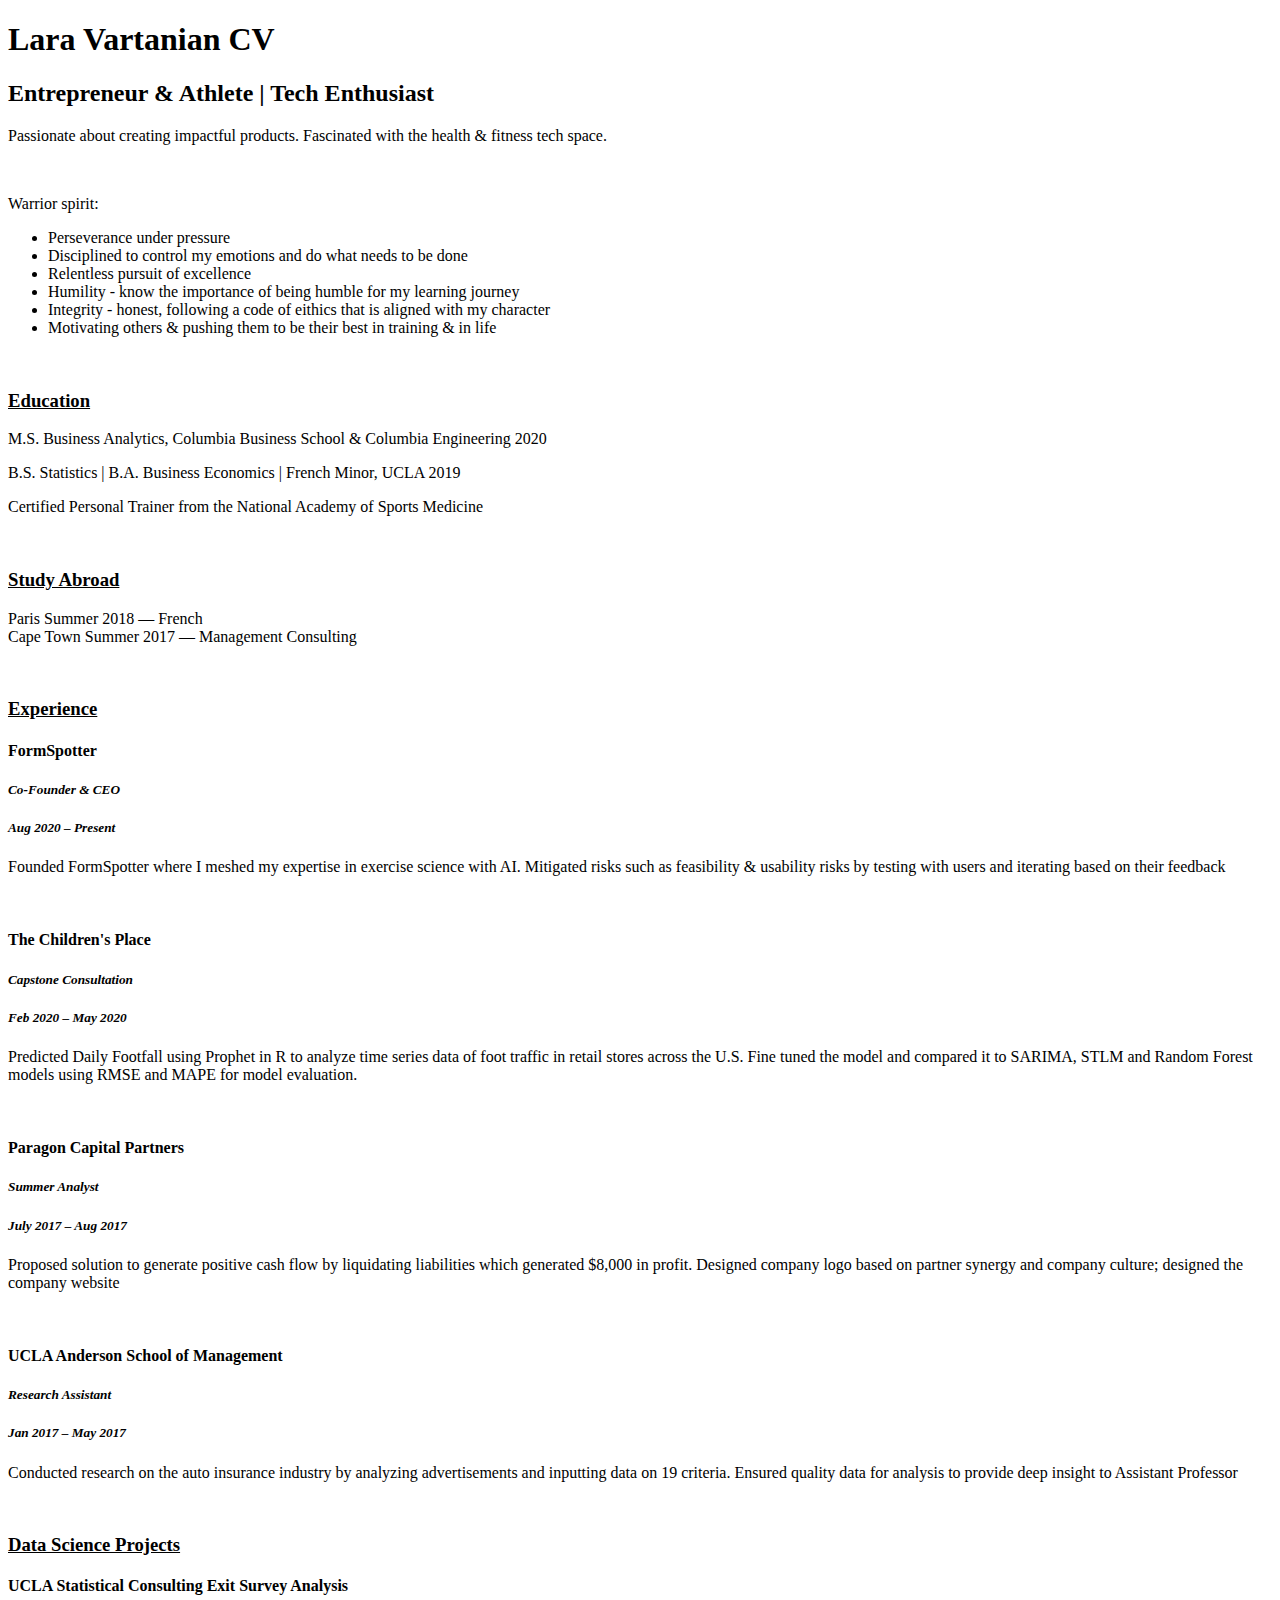
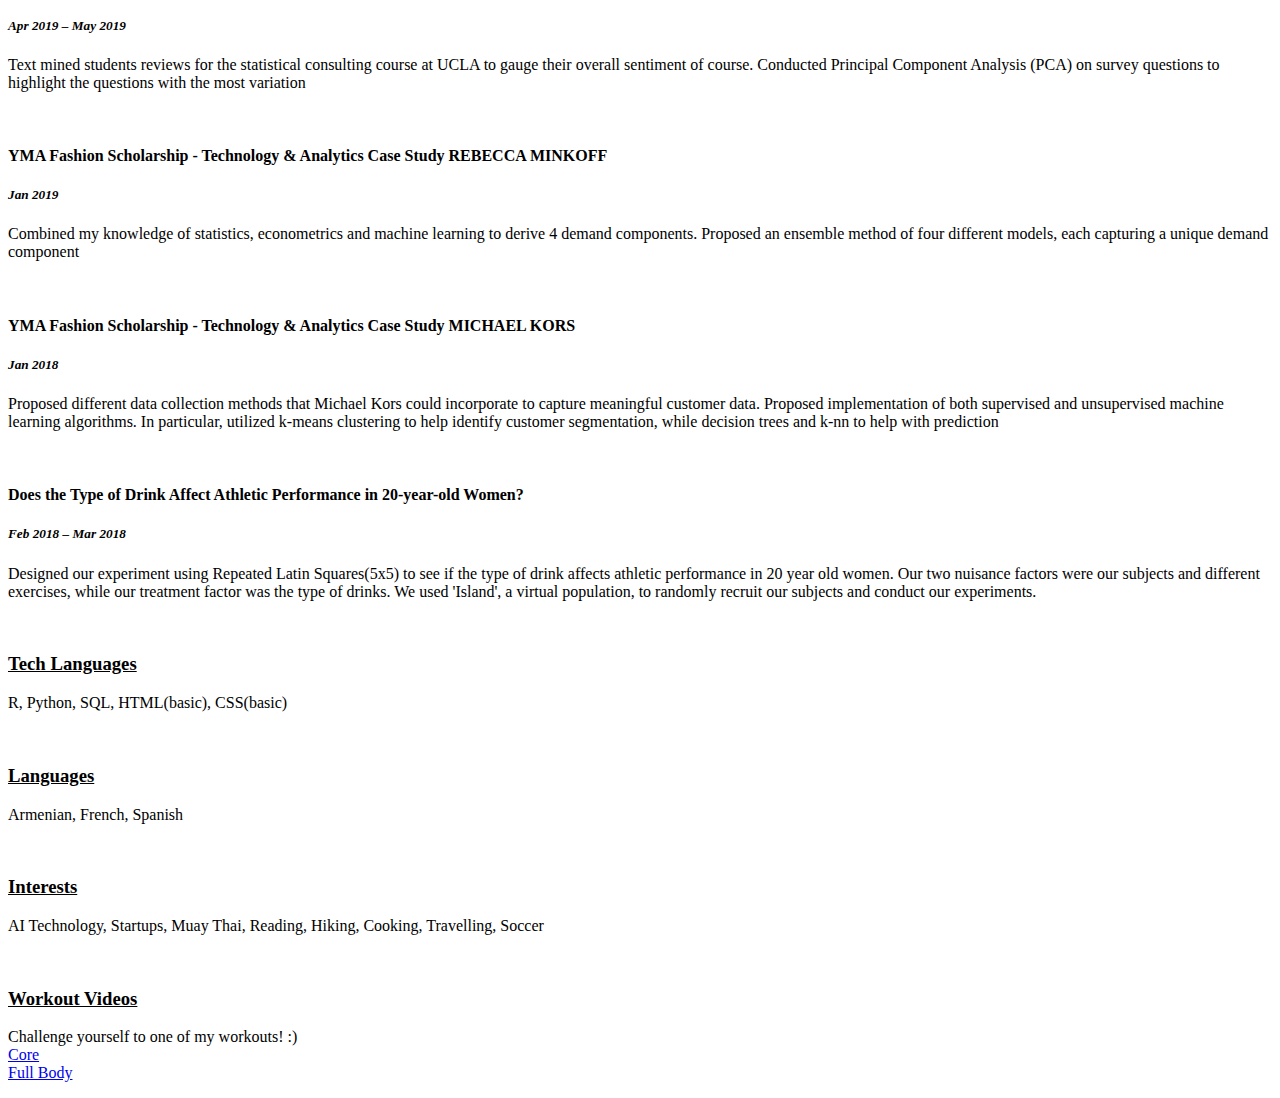
==== index.html @ e76fe922 "Update index.html" ====
<!DOCTYPE html>
<html lang="en">
<head>
    	<meta charset="utf-8">
    	<meta name="keywords" content="Lara Vartanian">
    	<meta name="description" content="Check out my hobbies">

		<title>Lara Vartanian</title>
		
		<!-- external CSS link -->
		<link rel="stylesheet" href="css/normalize.css">
		<link rel="stylesheet" href="css/style.css">
</head>

<body>
	<div id="container">
	<!-- START HERE --> 

		<h1>Lara Vartanian CV</h1>
		<h2>Entrepreneur & Athlete | Tech Enthusiast</h2>
	
		<p>Passionate about creating impactful products. Fascinated with the health & fitness tech space.</p>
		
		<br>

		<p>Warrior spirit:</p>

		<ul>
			<li>Perseverance under pressure</li>
			<li>Disciplined to control my emotions and do what needs to be done</li>
			<li>Relentless pursuit of excellence</li>
			<li>Humility - know the importance of being humble for my learning journey</li>
			<li>Integrity - honest, following a code of eithics that is aligned with my character</li>
			<li>Motivating others & pushing them to be their best in training & in life</li>



		</ul>

		<br>

		<h3><u>Education</u></h3>

		<p>M.S. Business Analytics, Columbia Business School & Columbia Engineering 2020</p>

		<p>B.S. Statistics | B.A. Business Economics | French Minor, UCLA 2019</p>

		<p>Certified Personal Trainer from the National Academy of Sports Medicine</p>

		<br>

		<h3><u>Study Abroad</u></h3>

		<p>Paris Summer 2018 — French <br> Cape Town Summer 2017 — Management Consulting</p>

		<br>

		<h3><u>Experience</u></h3>

		<h4>FormSpotter</h5> </h4> 

		<h5><i>Co-Founder & CEO</i></h5>
	
		<h5><i> Aug 2020 – Present</i></h5>

		<p>Founded FormSpotter where I meshed my expertise in exercise science with AI. Mitigated risks such as feasibility & usability risks by testing with users and iterating based on their feedback </p>

		<br>

		<h4>The Children's Place</h4>

		<h5><i>Capstone Consultation</i></h5>
	
		<h5><i>Feb 2020 – May 2020</i></h5>

		<p>Predicted Daily Footfall using Prophet in R to analyze time series data of foot traffic in retail stores across the U.S. Fine tuned the model and compared it to SARIMA, STLM and Random Forest models using RMSE and MAPE for model evaluation.</p>

		<br>

		<h4>Paragon Capital Partners</h4>
		<h5><i>Summer Analyst</i></h5>
		<h5><i>July 2017 – Aug 2017</i></h5>

		<p>Proposed solution to generate positive cash flow by liquidating liabilities which generated $8,000 in profit. Designed company logo based on partner synergy and company culture; designed the company website </p>

		<br>

		<h4>UCLA Anderson School of Management</h4>
		<h5><i>Research Assistant</i></h5>
		<h5><i>Jan 2017 – May 2017</i></h5>

		<p>Conducted research on the auto insurance industry by analyzing advertisements and inputting data on 19 criteria. Ensured quality data for analysis to provide deep insight to Assistant Professor</p>

		<br>

		<h3><u>Data Science Projects</u></h3>

		<h4>UCLA Statistical Consulting Exit Survey Analysis</h4>
		<h5><i>Apr 2019 – May 2019</i></h5>

		<p>Text mined students reviews for the statistical consulting course at UCLA to gauge their overall sentiment of course. Conducted Principal Component Analysis (PCA) on survey questions to highlight the questions with the most variation</p>

		<br>

		<h4>YMA Fashion Scholarship - Technology & Analytics Case Study REBECCA MINKOFF</h4>
		<h5><i>Jan 2019</i></h5>

		<p>Combined my knowledge of statistics, econometrics and machine learning to derive 4 demand components. Proposed an ensemble method of four different models, each capturing a unique demand component</p>

		<br>

		<h4>YMA Fashion Scholarship - Technology & Analytics Case Study MICHAEL KORS</h4>
		<h5><i>Jan 2018</i></h5>

		<p>Proposed different data collection methods that Michael Kors could incorporate to capture meaningful customer data. Proposed implementation of both supervised and unsupervised machine learning algorithms. In particular, utilized k-means clustering to help identify customer segmentation, while decision trees and k-nn to help with prediction</p>

		<br>

		<h4>Does the Type of Drink Affect Athletic Performance in 20-year-old Women?</h4>
		<h5><i>Feb 2018 – Mar 2018</i></h5>

		<p>Designed our experiment using Repeated Latin Squares(5x5) to see if the type of drink affects athletic performance in 20 year old women. Our two nuisance factors were our subjects and different exercises, while our treatment factor was the type of drinks. We used 'Island', a virtual population, to randomly recruit our subjects and conduct our experiments.</p>


	
		<br>		

		<h3><u>Tech Languages</u></h3>

		<p>R, Python, SQL, HTML(basic), CSS(basic)</p>

		<br>		

		<h3><u>Languages</u></h3>

		<p>Armenian, French, Spanish</p>
		

		<br>		

		<h3><u>Interests</u></h3>

		<p>AI Technology, Startups, Muay Thai, Reading, Hiking, Cooking, Travelling, Soccer</p>
	
		
		<br>

		<h3><u>Workout Videos</u></h3>

		<p>Challenge yourself to one of my workouts! :)

		<br>

		<a href="https://www.instagram.com/p/CHErmMUgPvZ/" target=" blank"> Core</a>

		<br>

		<a href = "https://www.instagram.com/p/CHElp9ngg7l/" target=" blank">Full Body</a> </p>

 

	<!-- END HERE --> 
	</div><!-- #container --> 
</body>
</html>
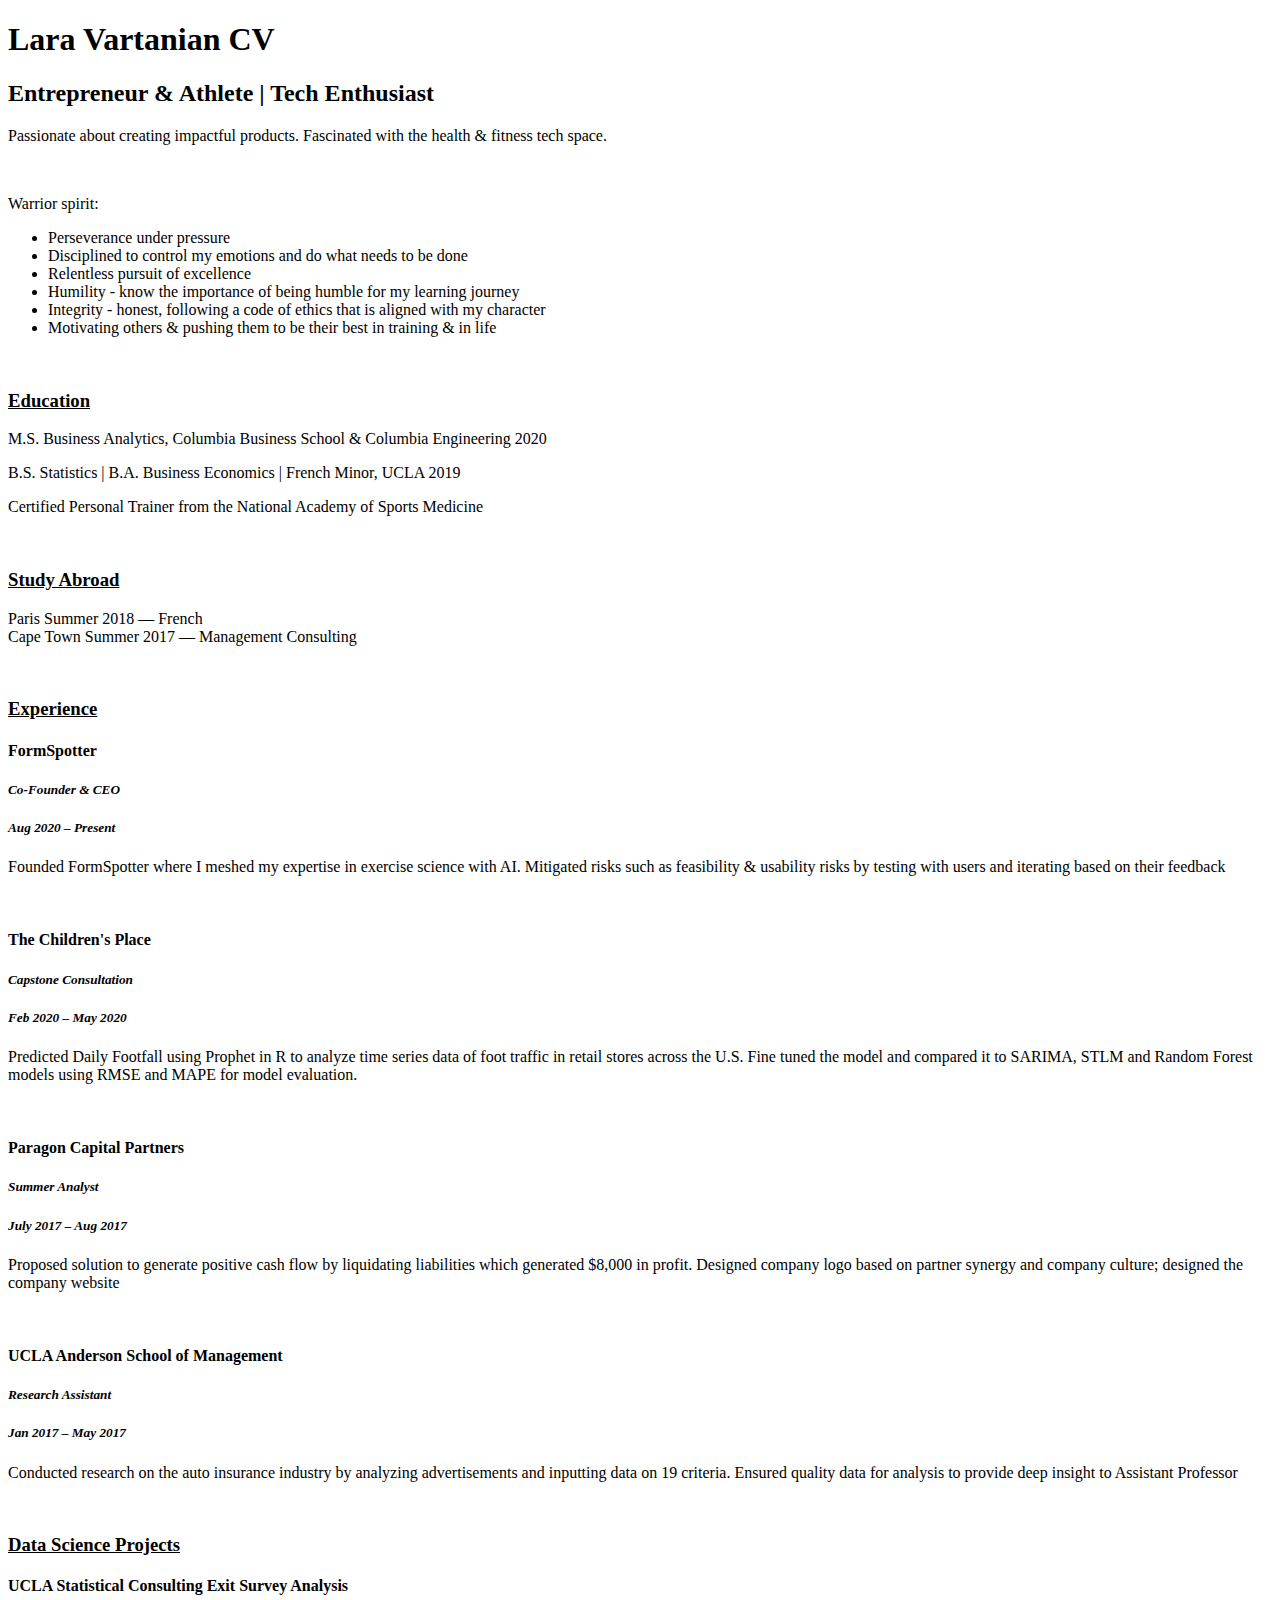
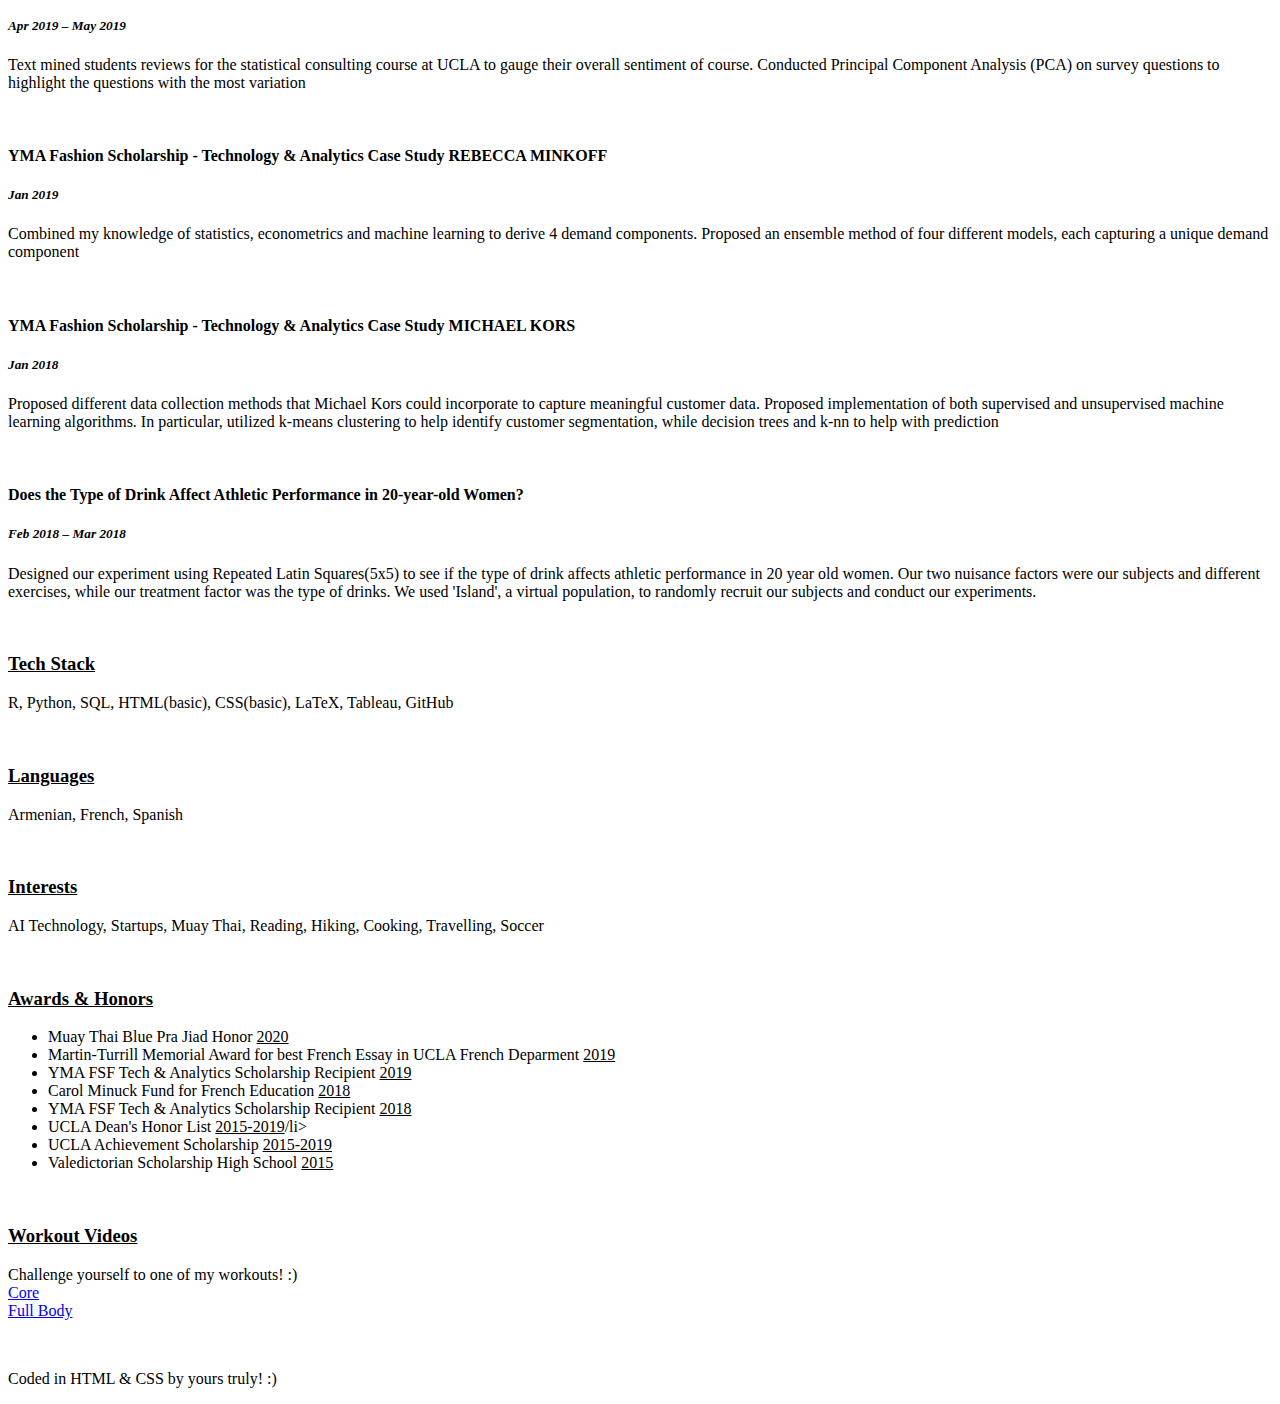
==== commit 0373d178: "italicized dates in honors" ====
--- a/index.html
+++ b/index.html
@@ -30,7 +30,7 @@
 			<li>Disciplined to control my emotions and do what needs to be done</li>
 			<li>Relentless pursuit of excellence</li>
 			<li>Humility - know the importance of being humble for my learning journey</li>
-			<li>Integrity - honest, following a code of eithics that is aligned with my character</li>
+			<li>Integrity - honest, following a code of ethics that is aligned with my character</li>
 			<li>Motivating others & pushing them to be their best in training & in life</li>
 
 
@@ -61,7 +61,7 @@
 
 		<h5><i>Co-Founder & CEO</i></h5>
 	
-		<h5><i> Aug 2020 – Present</i></h5>
+		<h5><i>Aug 2020 – Present</i></h5>
 
 		<p>Founded FormSpotter where I meshed my expertise in exercise science with AI. Mitigated risks such as feasibility & usability risks by testing with users and iterating based on their feedback </p>
 
@@ -125,9 +125,9 @@
 	
 		<br>		
 
-		<h3><u>Tech Languages</u></h3>
+		<h3><u>Tech Stack</u></h3>
 
-		<p>R, Python, SQL, HTML(basic), CSS(basic)</p>
+		<p>R, Python, SQL, HTML(basic), CSS(basic), LaTeX, Tableau, GitHub</p>
 
 		<br>		
 
@@ -145,6 +145,23 @@
 		
 		<br>
 
+		<h3><u>Awards & Honors</u></h3>
+
+		<ul>
+			<li>Muay Thai Blue Pra Jiad Honor <u>2020</u></li>
+			<li>Martin-Turrill Memorial Award for best French Essay in UCLA French Deparment <u>2019</u></li>
+			<li>YMA FSF Tech & Analytics Scholarship Recipient <u>2019</u></li>
+			<li>Carol Minuck Fund for French Education <u>2018</u></li>
+			<li>YMA FSF Tech & Analytics Scholarship Recipient <u>2018</u></li>
+			<li>UCLA Dean's Honor List <u>2015-2019</u>/li>
+			<li>UCLA Achievement Scholarship <u>2015-2019</u></li>
+			<li>Valedictorian Scholarship High School <u>2015</u></li>
+
+		</ul>
+	
+		
+		<br>		
+
 		<h3><u>Workout Videos</u></h3>
 
 		<p>Challenge yourself to one of my workouts! :)
@@ -157,6 +174,9 @@
 
 		<a href = "https://www.instagram.com/p/CHElp9ngg7l/" target=" blank">Full Body</a> </p>
 
+		<br>		
+
+		<p>Coded in HTML & CSS by yours truly! :)
  
 
 	<!-- END HERE --> 
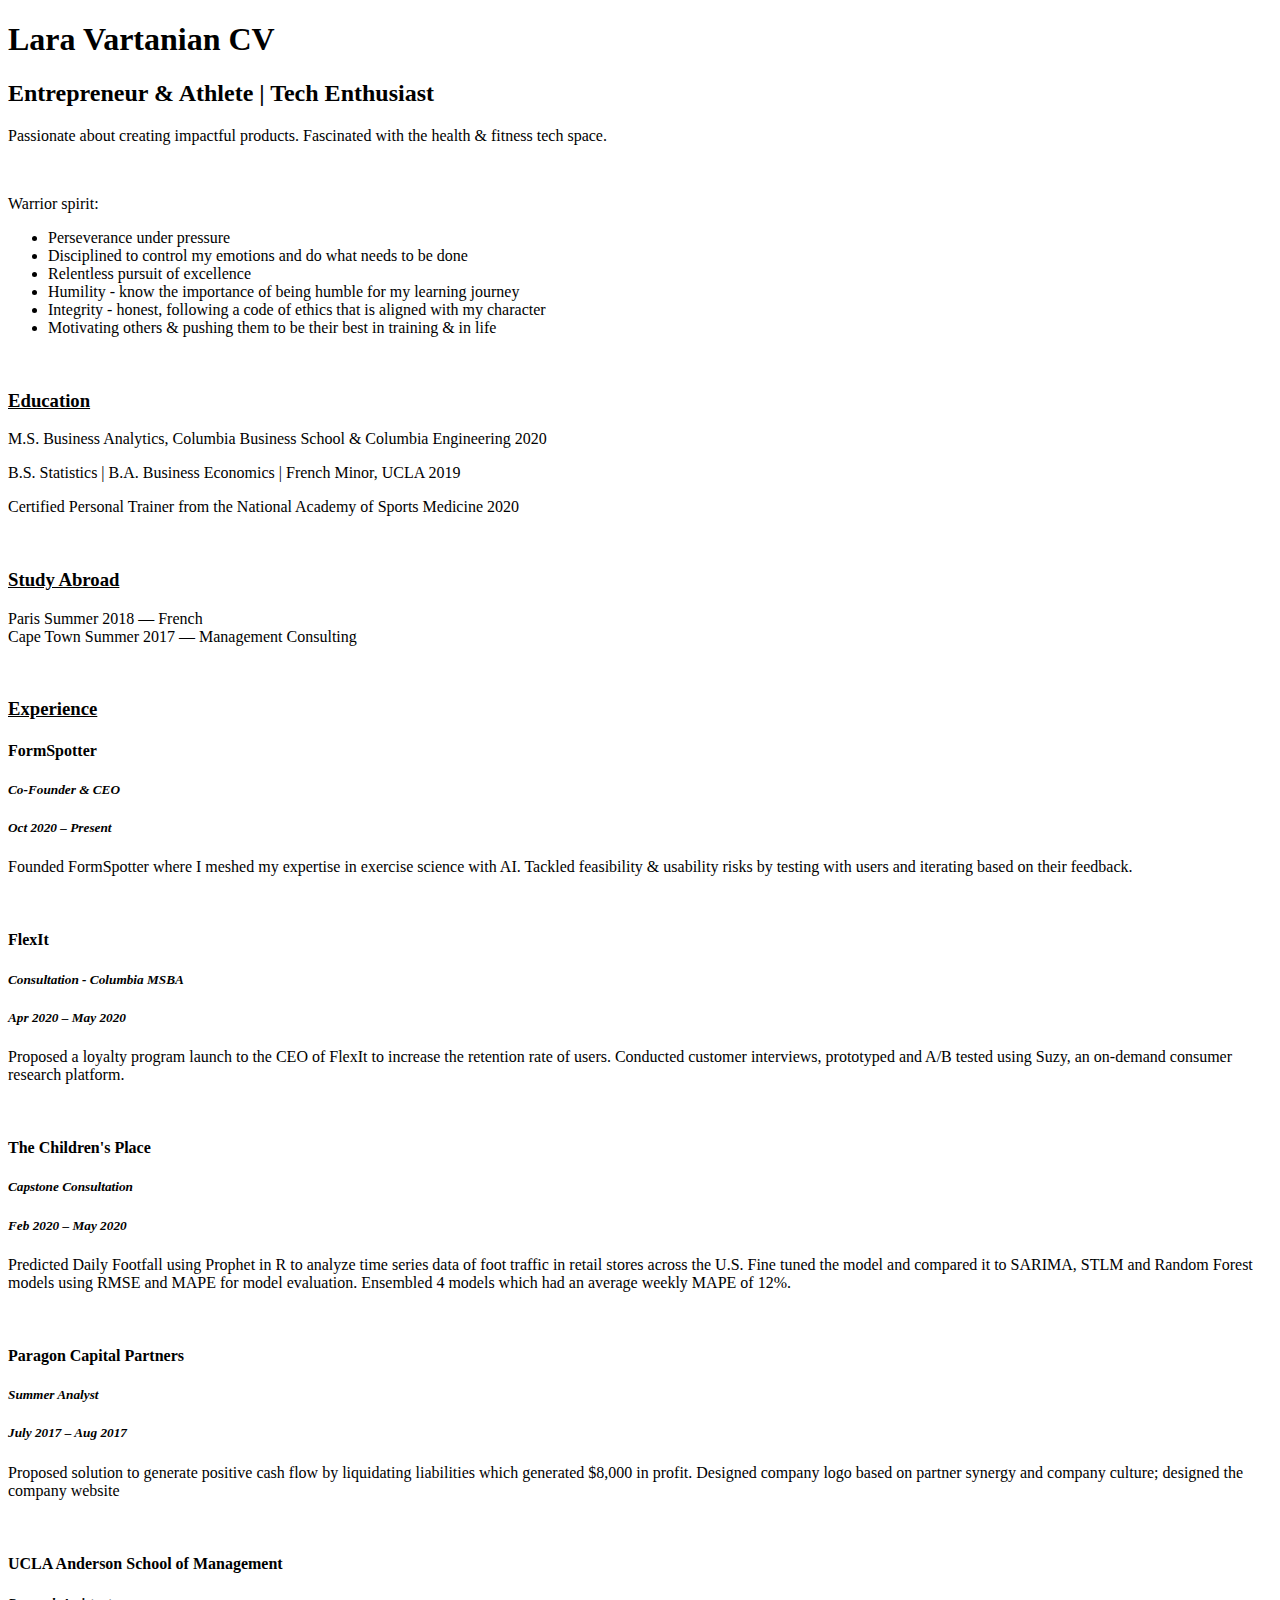
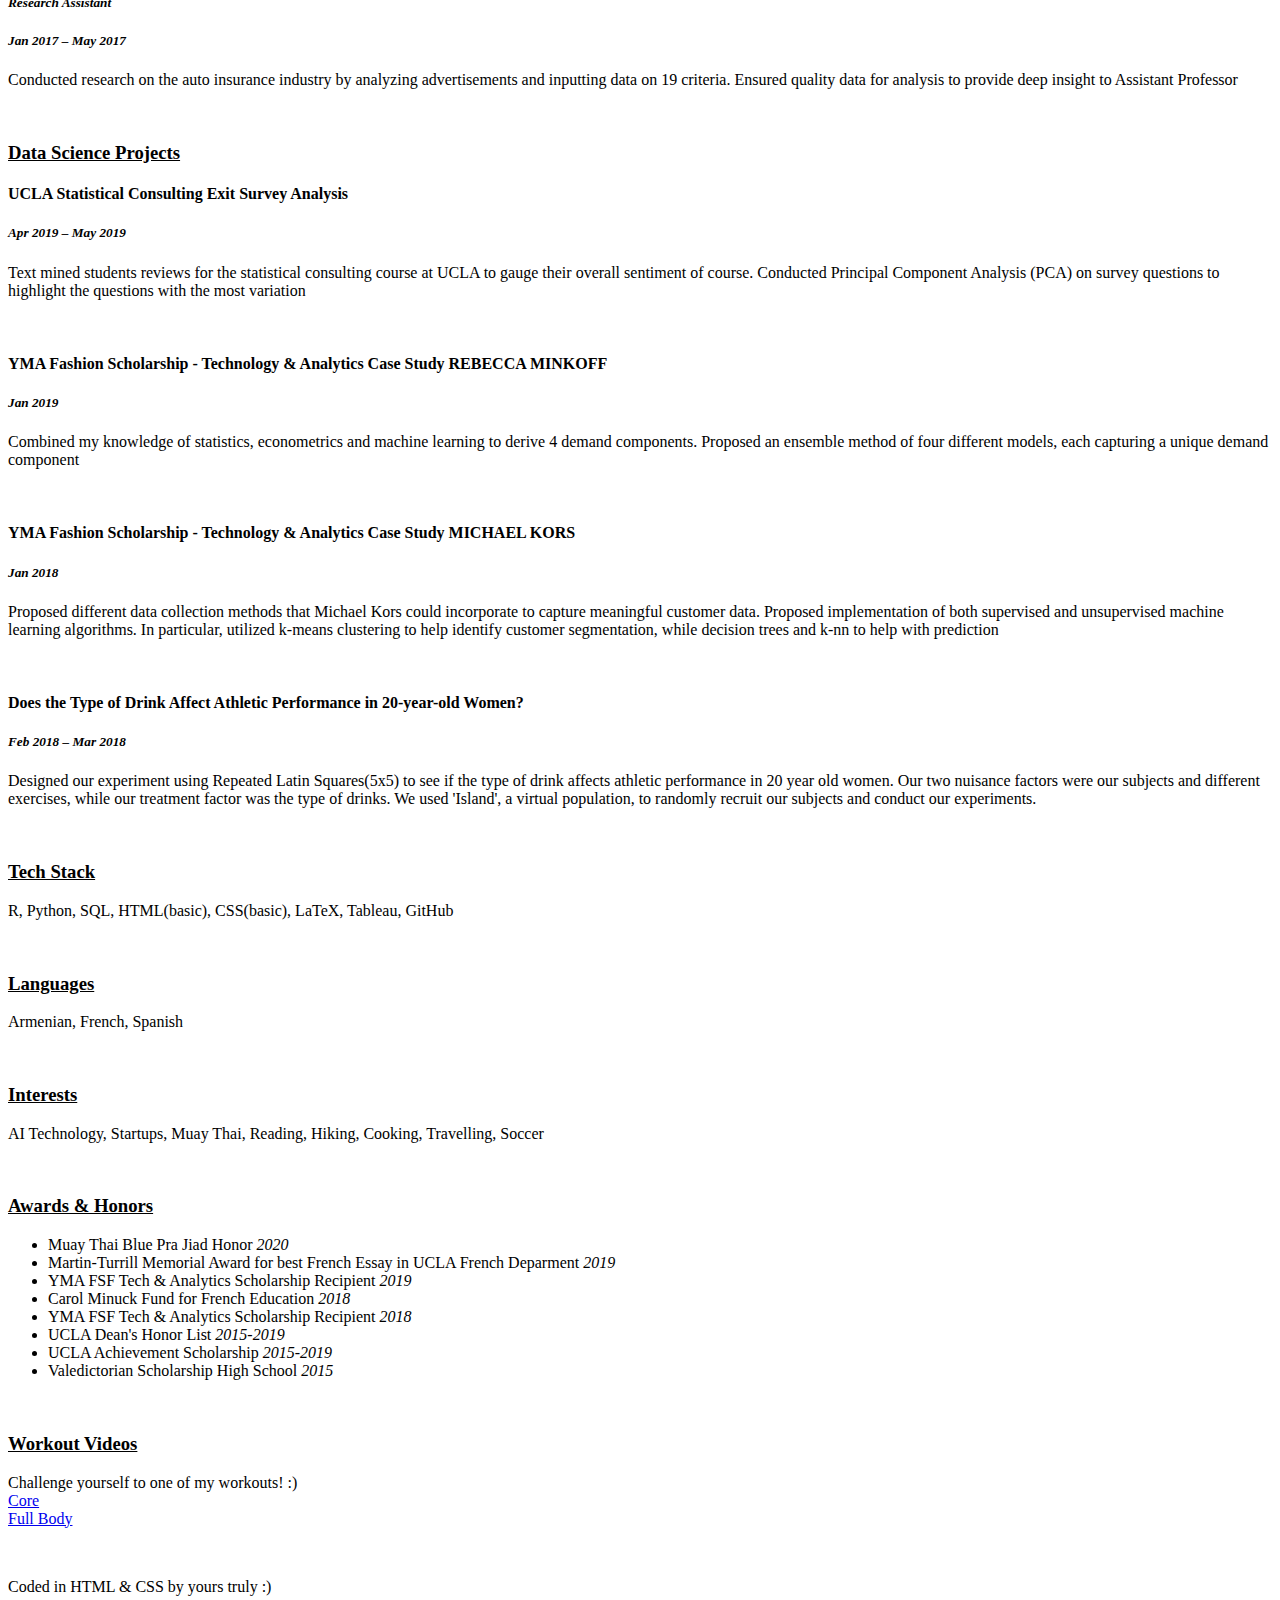
==== commit 9408e643: "Update index.html" ====
--- a/index.html
+++ b/index.html
@@ -45,7 +45,7 @@
 
 		<p>B.S. Statistics | B.A. Business Economics | French Minor, UCLA 2019</p>
 
-		<p>Certified Personal Trainer from the National Academy of Sports Medicine</p>
+		<p>Certified Personal Trainer from the National Academy of Sports Medicine 2020</p>
 
 		<br>
 
@@ -61,9 +61,19 @@
 
 		<h5><i>Co-Founder & CEO</i></h5>
 	
-		<h5><i>Aug 2020 – Present</i></h5>
+		<h5><i>Oct 2020 – Present</i></h5>
 
-		<p>Founded FormSpotter where I meshed my expertise in exercise science with AI. Mitigated risks such as feasibility & usability risks by testing with users and iterating based on their feedback </p>
+		<p>Founded FormSpotter where I meshed my expertise in exercise science with AI. Tackled feasibility & usability risks by testing with users and iterating based on their feedback.</p>
+
+		<br>
+
+		<h4>FlexIt</h5> </h4> 
+
+		<h5><i>Consultation - Columbia MSBA</i></h5>
+	
+		<h5><i>Apr 2020 – May 2020</i></h5>
+
+		<p>Proposed a loyalty program launch to the CEO of FlexIt to increase the retention rate of users. Conducted customer interviews, prototyped and A/B tested using Suzy, an on-demand consumer research platform.</p>
 
 		<br>
 
@@ -73,7 +83,7 @@
 	
 		<h5><i>Feb 2020 – May 2020</i></h5>
 
-		<p>Predicted Daily Footfall using Prophet in R to analyze time series data of foot traffic in retail stores across the U.S. Fine tuned the model and compared it to SARIMA, STLM and Random Forest models using RMSE and MAPE for model evaluation.</p>
+		<p>Predicted Daily Footfall using Prophet in R to analyze time series data of foot traffic in retail stores across the U.S. Fine tuned the model and compared it to SARIMA, STLM and Random Forest models using RMSE and MAPE for model evaluation. Ensembled 4 models which had an average weekly MAPE of 12%.</p>
 
 		<br>
 
@@ -148,14 +158,14 @@
 		<h3><u>Awards & Honors</u></h3>
 
 		<ul>
-			<li>Muay Thai Blue Pra Jiad Honor <u>2020</u></li>
-			<li>Martin-Turrill Memorial Award for best French Essay in UCLA French Deparment <u>2019</u></li>
-			<li>YMA FSF Tech & Analytics Scholarship Recipient <u>2019</u></li>
-			<li>Carol Minuck Fund for French Education <u>2018</u></li>
-			<li>YMA FSF Tech & Analytics Scholarship Recipient <u>2018</u></li>
-			<li>UCLA Dean's Honor List <u>2015-2019</u>/li>
-			<li>UCLA Achievement Scholarship <u>2015-2019</u></li>
-			<li>Valedictorian Scholarship High School <u>2015</u></li>
+			<li>Muay Thai Blue Pra Jiad Honor <i>2020</i></li>
+			<li>Martin-Turrill Memorial Award for best French Essay in UCLA French Deparment <i>2019</i></li>
+			<li>YMA FSF Tech & Analytics Scholarship Recipient <i>2019</i></li>
+			<li>Carol Minuck Fund for French Education <i>2018</i></li>
+			<li>YMA FSF Tech & Analytics Scholarship Recipient <i>2018</i></li>
+			<li>UCLA Dean's Honor List <i>2015-2019</i></li>
+			<li>UCLA Achievement Scholarship <i>2015-2019</i></li>
+			<li>Valedictorian Scholarship High School <i>2015</i></li>
 
 		</ul>
 	
@@ -176,7 +186,7 @@
 
 		<br>		
 
-		<p>Coded in HTML & CSS by yours truly! :)
+		<p>Coded in HTML & CSS by yours truly :)
  
 
 	<!-- END HERE --> 
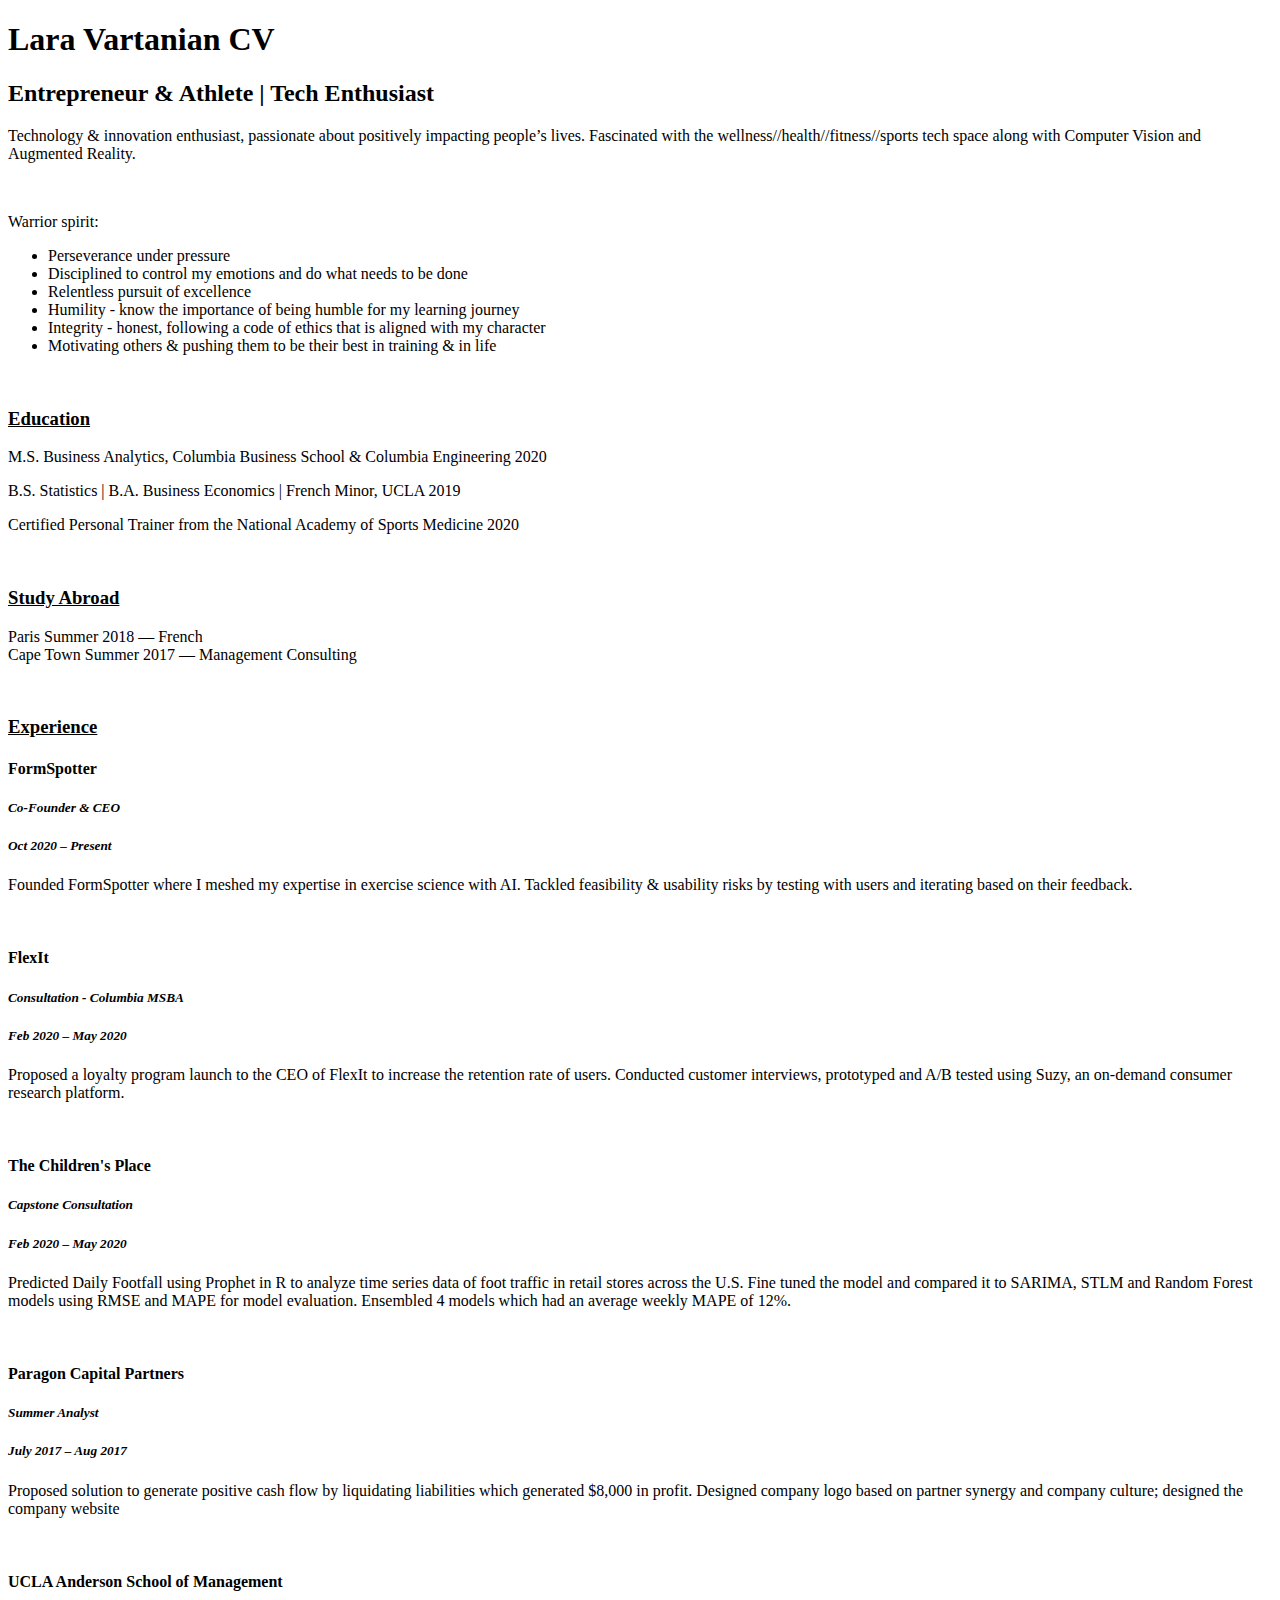
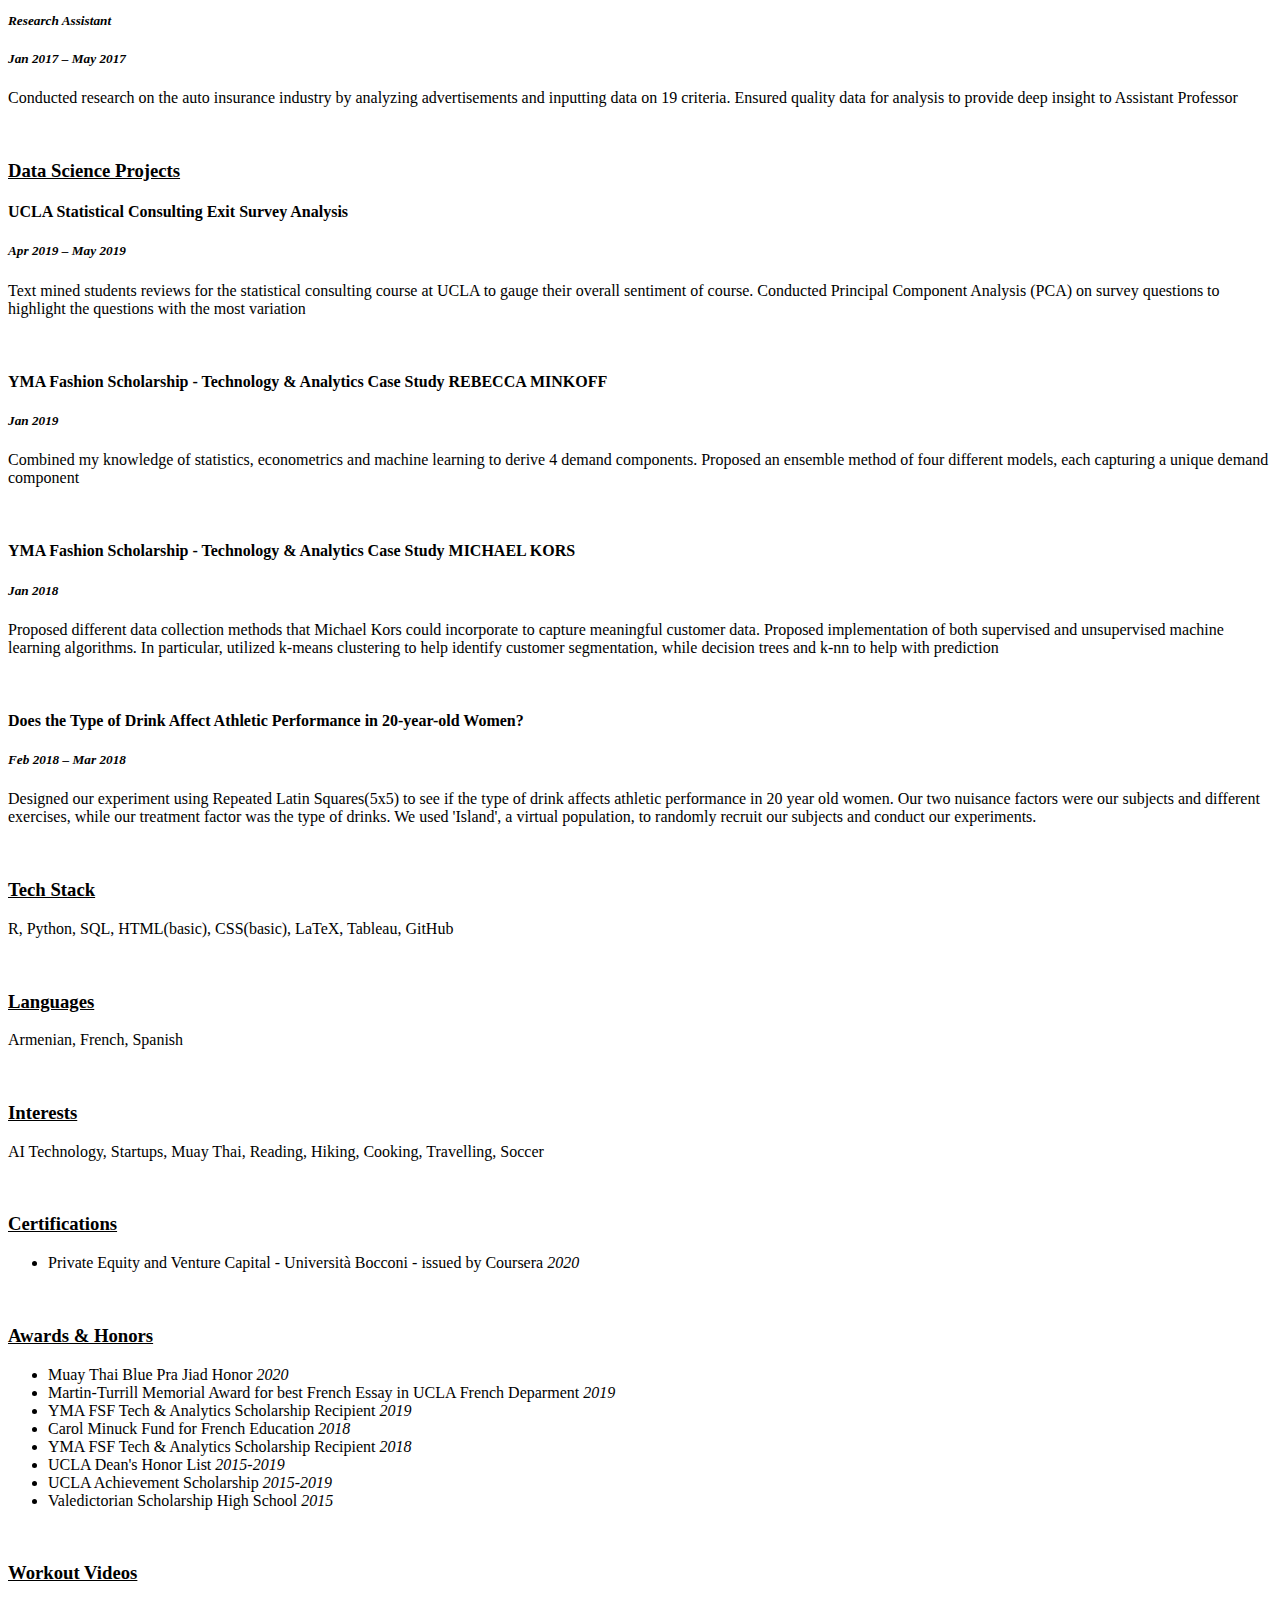
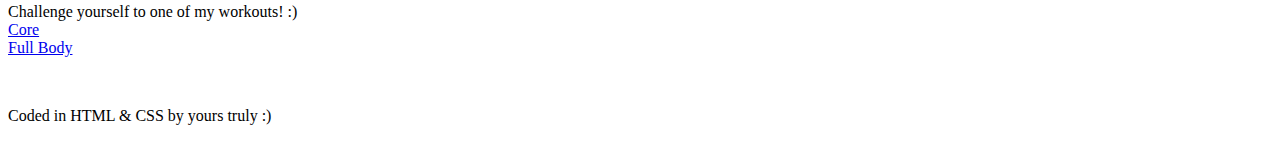
==== commit 4bf3665a: "added PE & VC Bocconi" ====
--- a/index.html
+++ b/index.html
@@ -19,7 +19,7 @@
 		<h1>Lara Vartanian CV</h1>
 		<h2>Entrepreneur & Athlete | Tech Enthusiast</h2>
 	
-		<p>Passionate about creating impactful products. Fascinated with the health & fitness tech space.</p>
+		<p>Technology & innovation enthusiast, passionate about positively impacting people’s lives. Fascinated with the wellness//health//fitness//sports tech space along with Computer Vision and Augmented Reality.</p>
 		
 		<br>
 
@@ -71,7 +71,7 @@
 
 		<h5><i>Consultation - Columbia MSBA</i></h5>
 	
-		<h5><i>Apr 2020 – May 2020</i></h5>
+		<h5><i>Feb 2020 – May 2020</i></h5>
 
 		<p>Proposed a loyalty program launch to the CEO of FlexIt to increase the retention rate of users. Conducted customer interviews, prototyped and A/B tested using Suzy, an on-demand consumer research platform.</p>
 
@@ -153,6 +153,14 @@
 		<p>AI Technology, Startups, Muay Thai, Reading, Hiking, Cooking, Travelling, Soccer</p>
 	
 		
+		<br>
+
+		<h3><u>Certifications</u></h3>
+		<ul>
+			<li>Private Equity and Venture Capital - Università Bocconi - issued by Coursera <i>2020</i></li>
+		</ul>
+	
+	
 		<br>
 
 		<h3><u>Awards & Honors</u></h3>
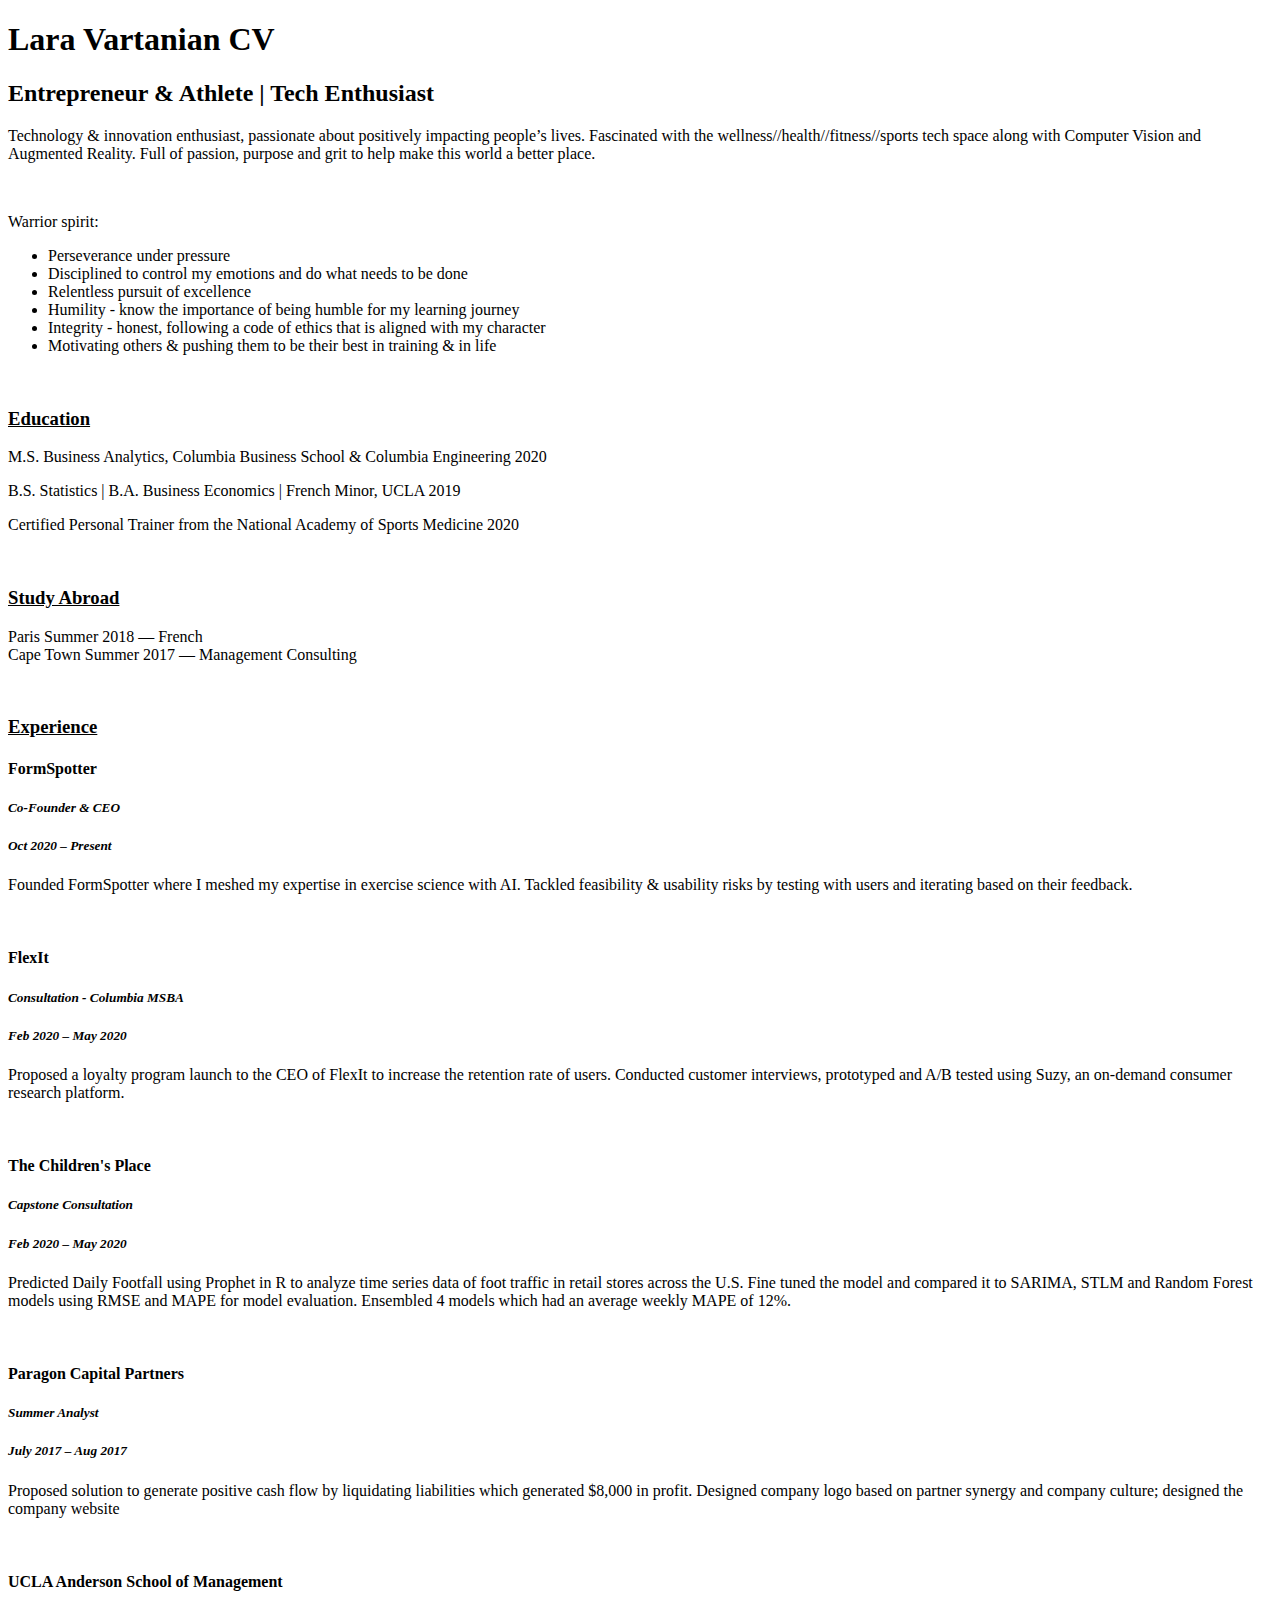
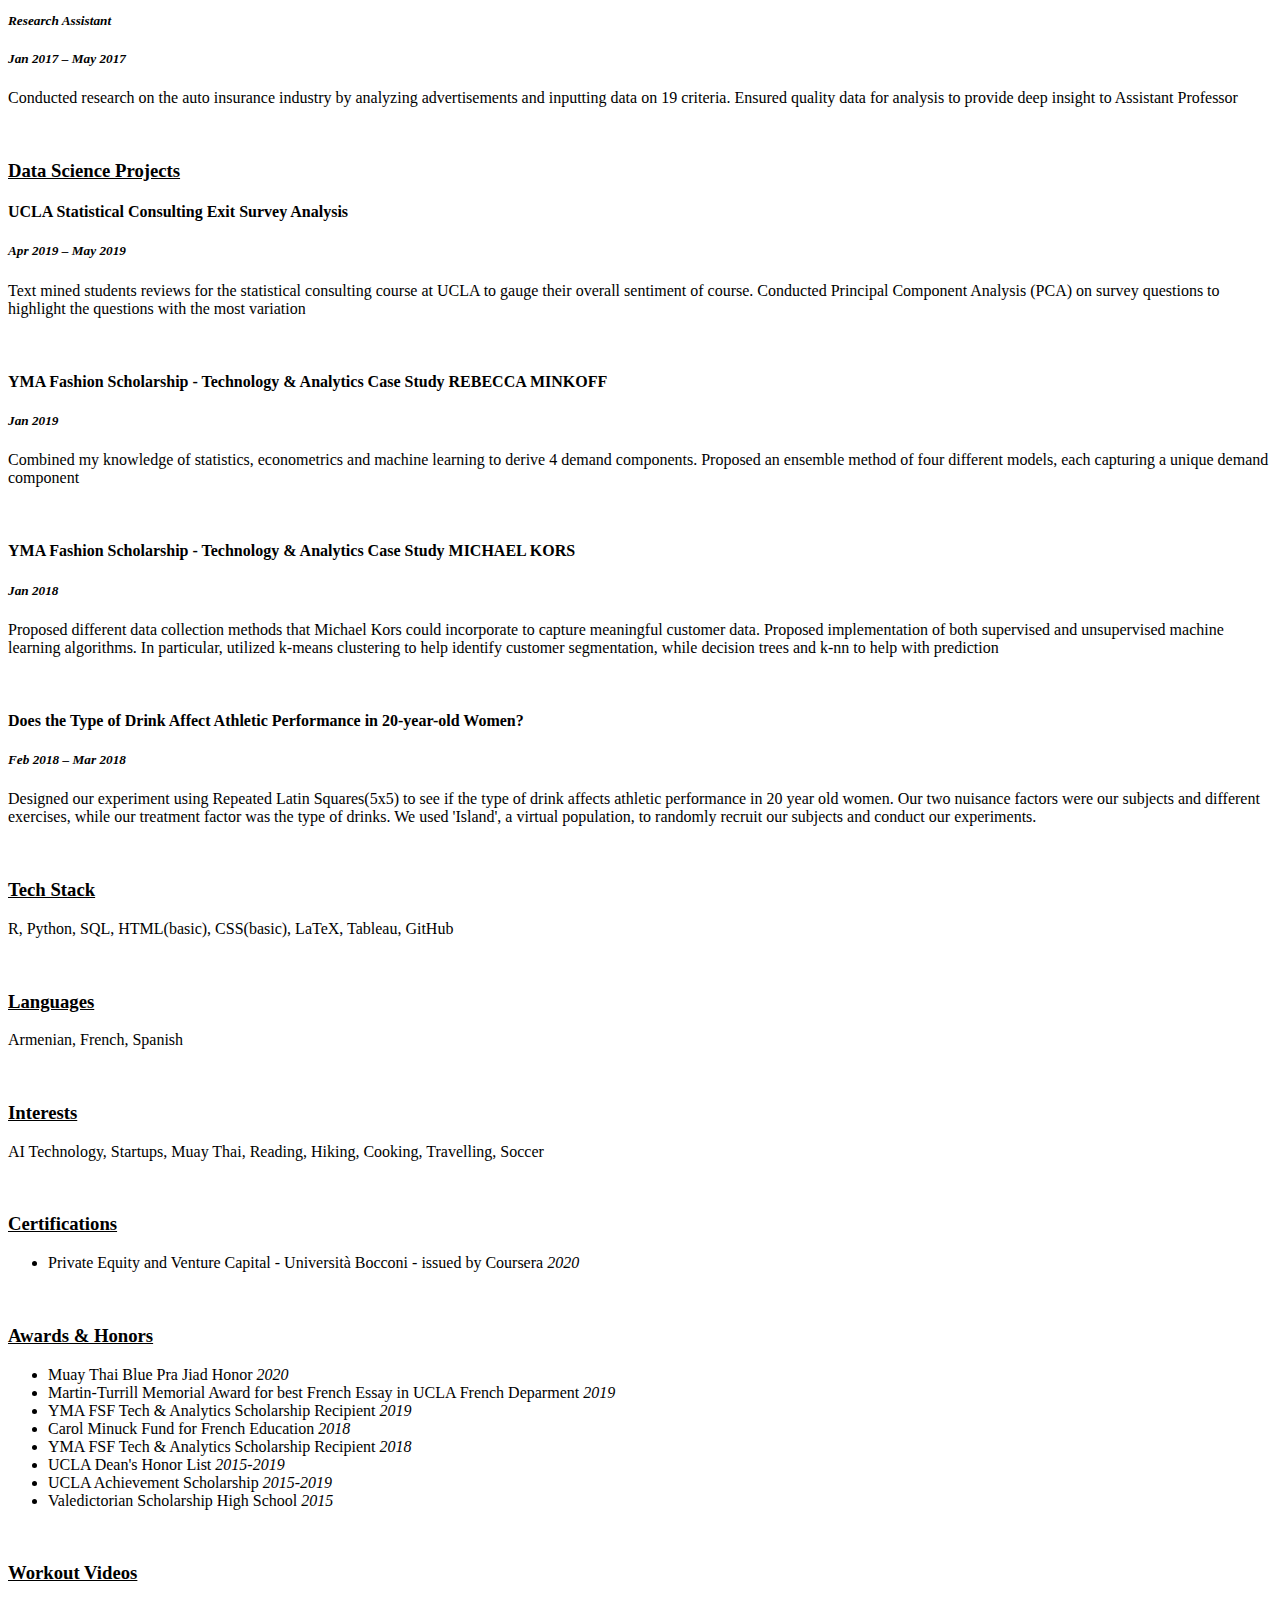
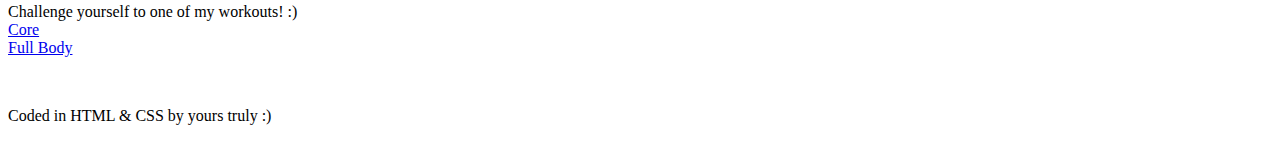
==== commit 8a3b499d: "added bio" ====
--- a/index.html
+++ b/index.html
@@ -19,7 +19,7 @@
 		<h1>Lara Vartanian CV</h1>
 		<h2>Entrepreneur & Athlete | Tech Enthusiast</h2>
 	
-		<p>Technology & innovation enthusiast, passionate about positively impacting people’s lives. Fascinated with the wellness//health//fitness//sports tech space along with Computer Vision and Augmented Reality.</p>
+		<p>Technology & innovation enthusiast, passionate about positively impacting people’s lives. Fascinated with the wellness//health//fitness//sports tech space along with Computer Vision and Augmented Reality. Full of passion, purpose and grit to help make this world a better place.</p>
 		
 		<br>
 
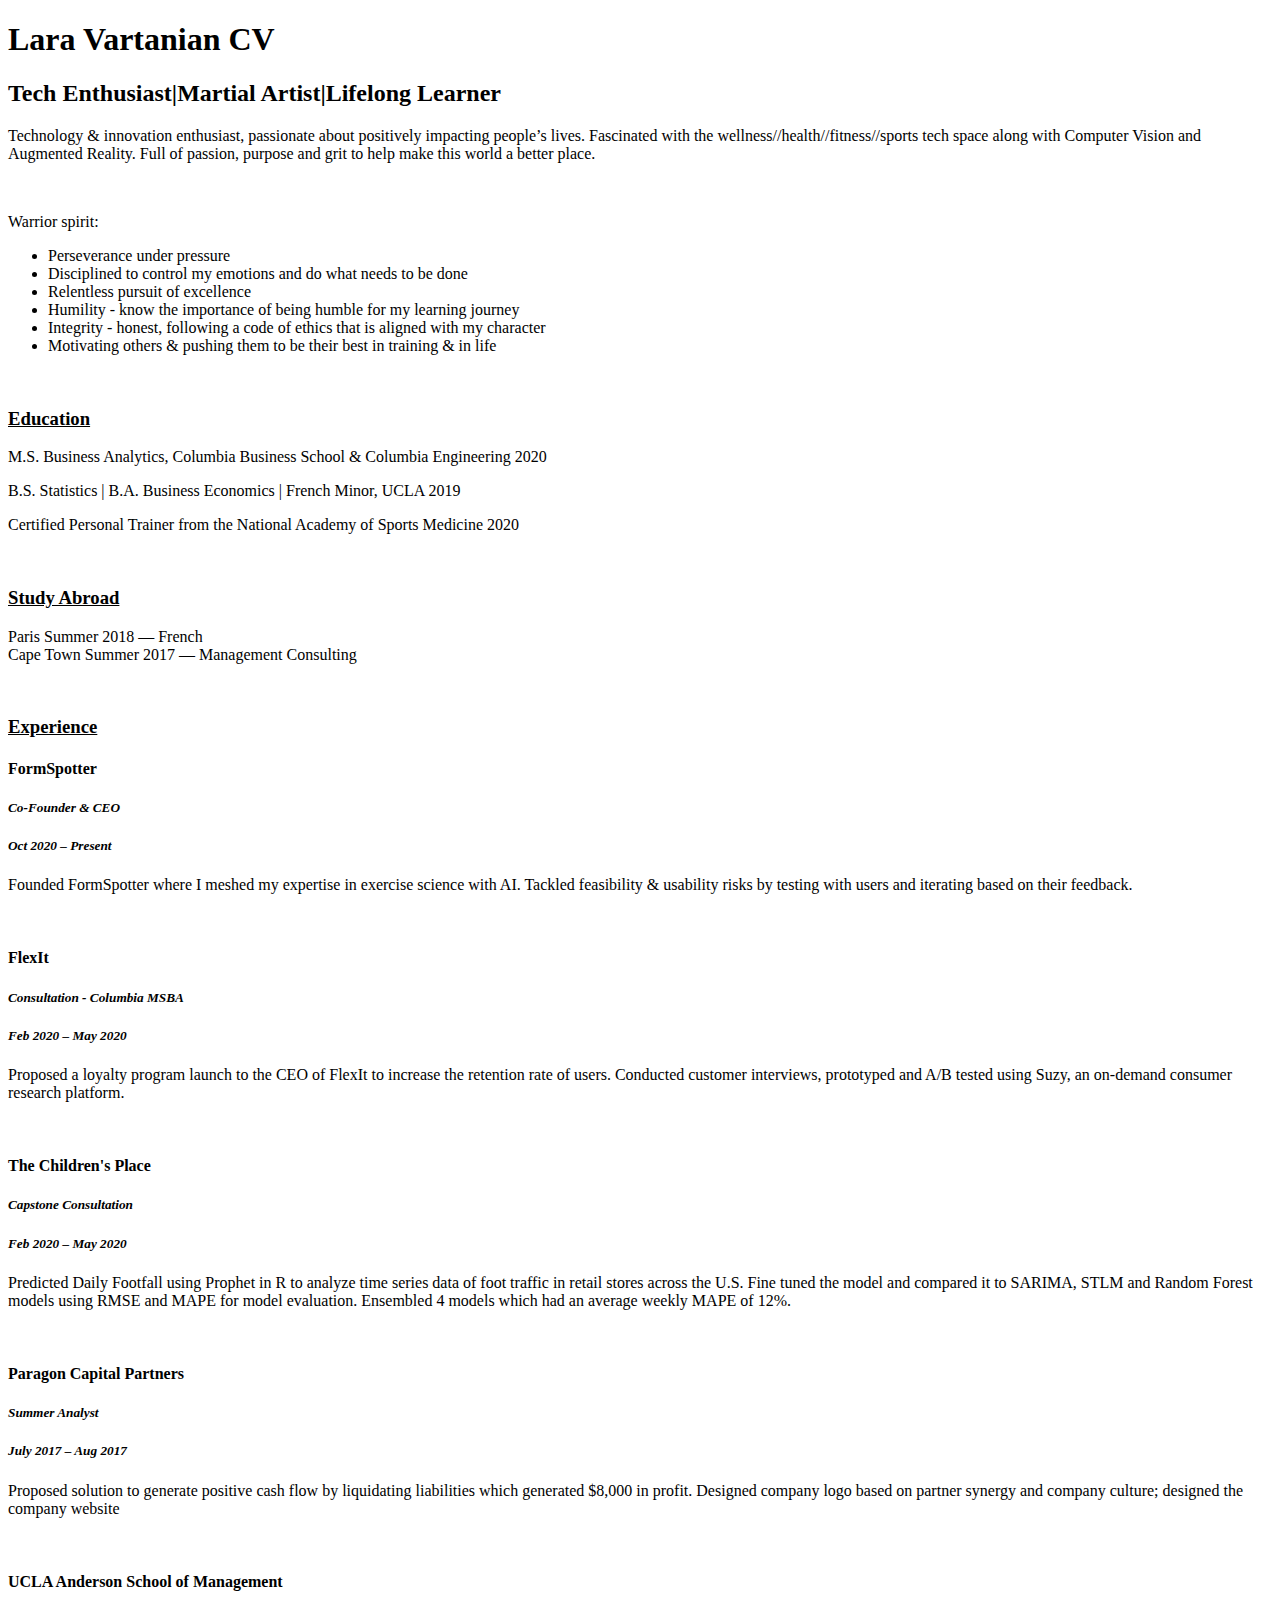
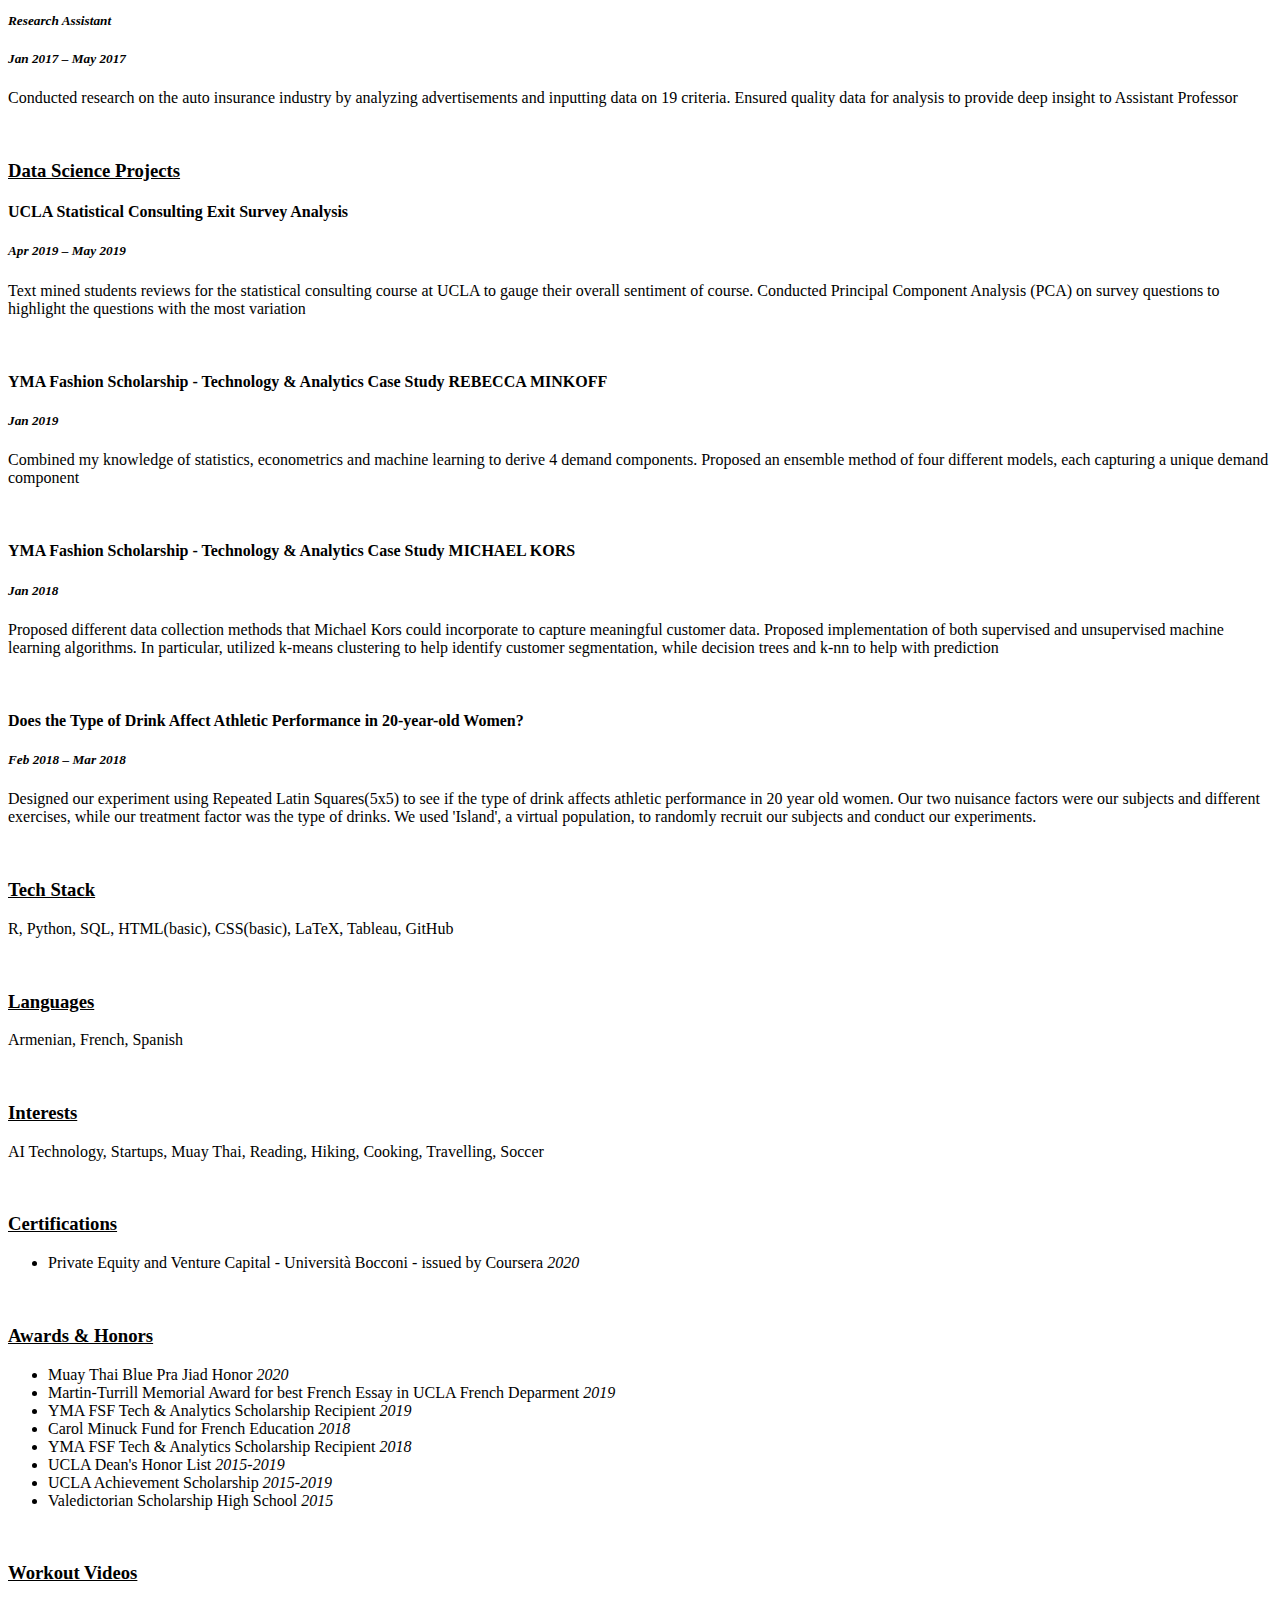
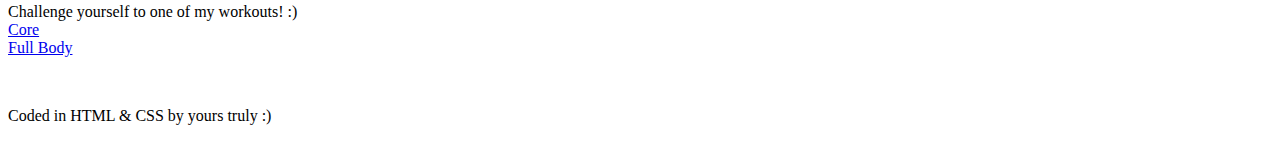
==== commit 50f457e3: "edited headline" ====
--- a/index.html
+++ b/index.html
@@ -17,7 +17,7 @@
 	<!-- START HERE --> 
 
 		<h1>Lara Vartanian CV</h1>
-		<h2>Entrepreneur & Athlete | Tech Enthusiast</h2>
+		<h2>Tech Enthusiast|Martial Artist|Lifelong Learner</h2>
 	
 		<p>Technology & innovation enthusiast, passionate about positively impacting people’s lives. Fascinated with the wellness//health//fitness//sports tech space along with Computer Vision and Augmented Reality. Full of passion, purpose and grit to help make this world a better place.</p>
 		
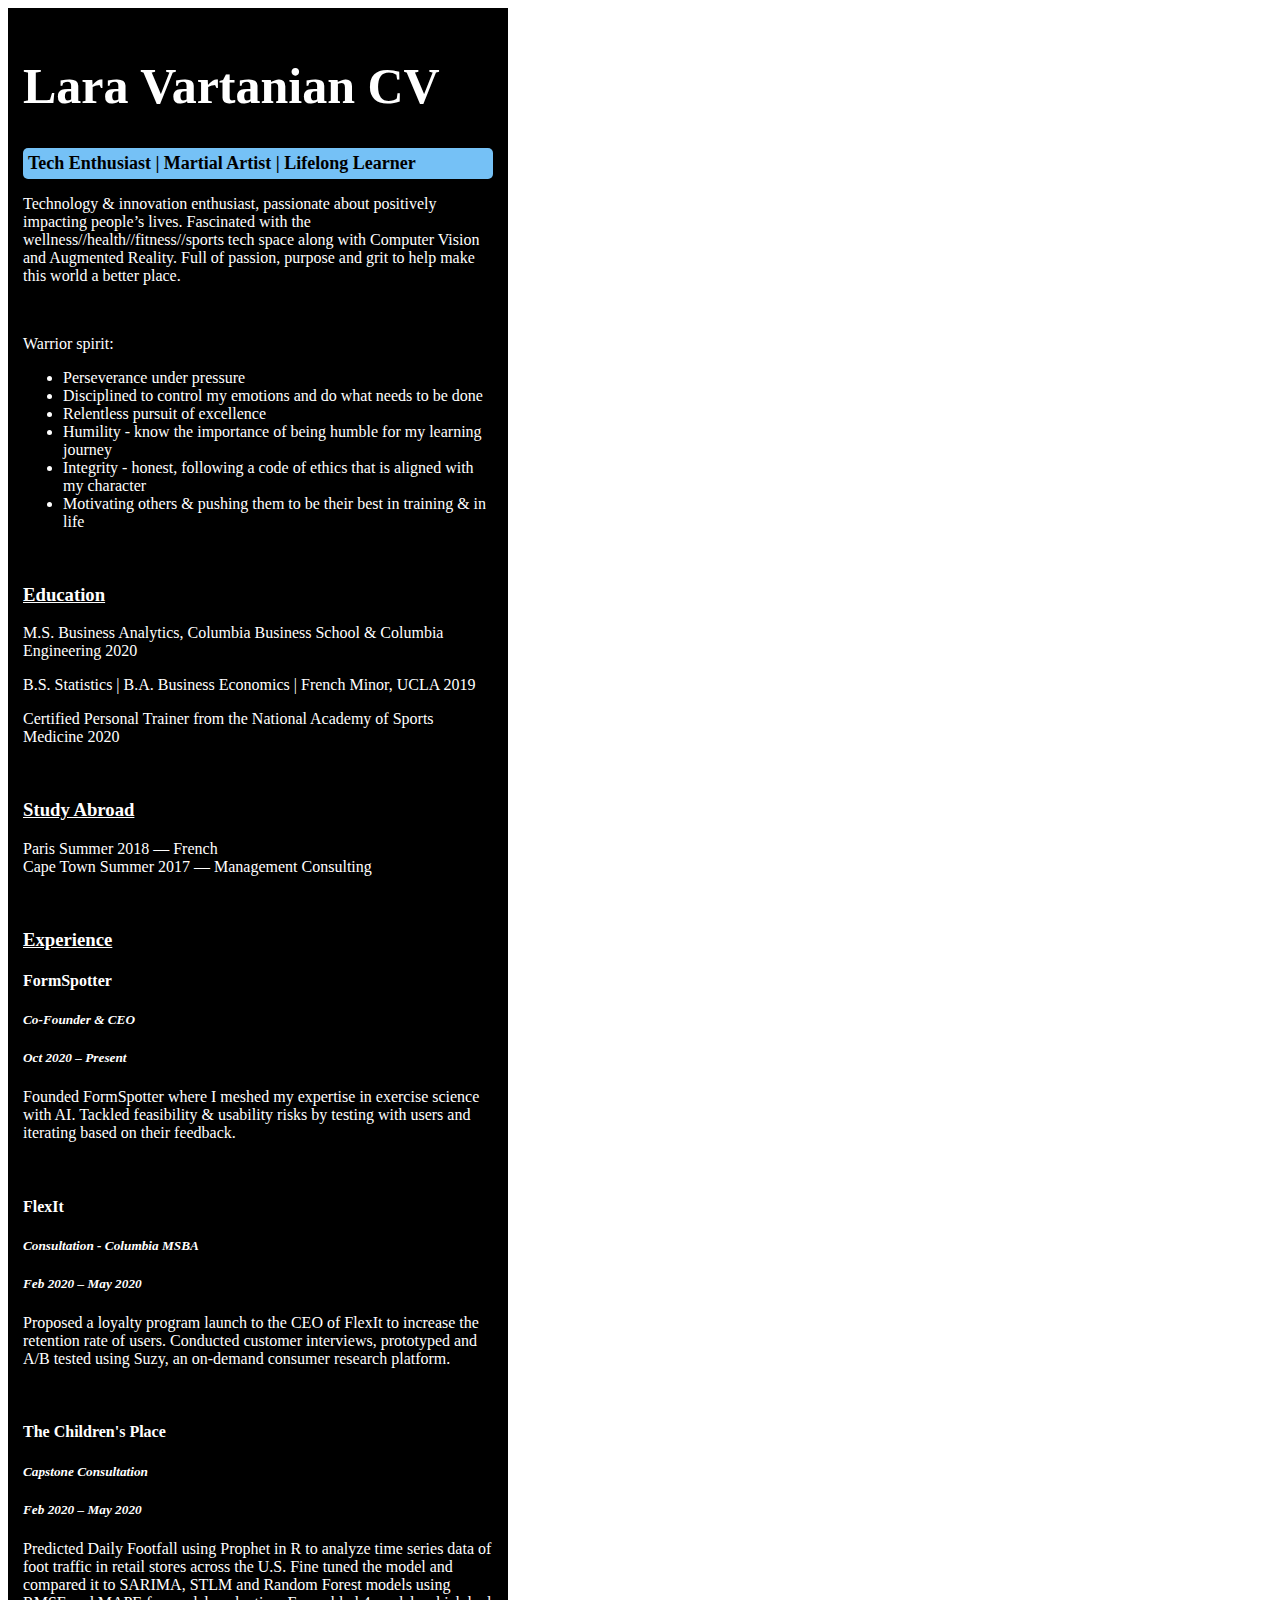
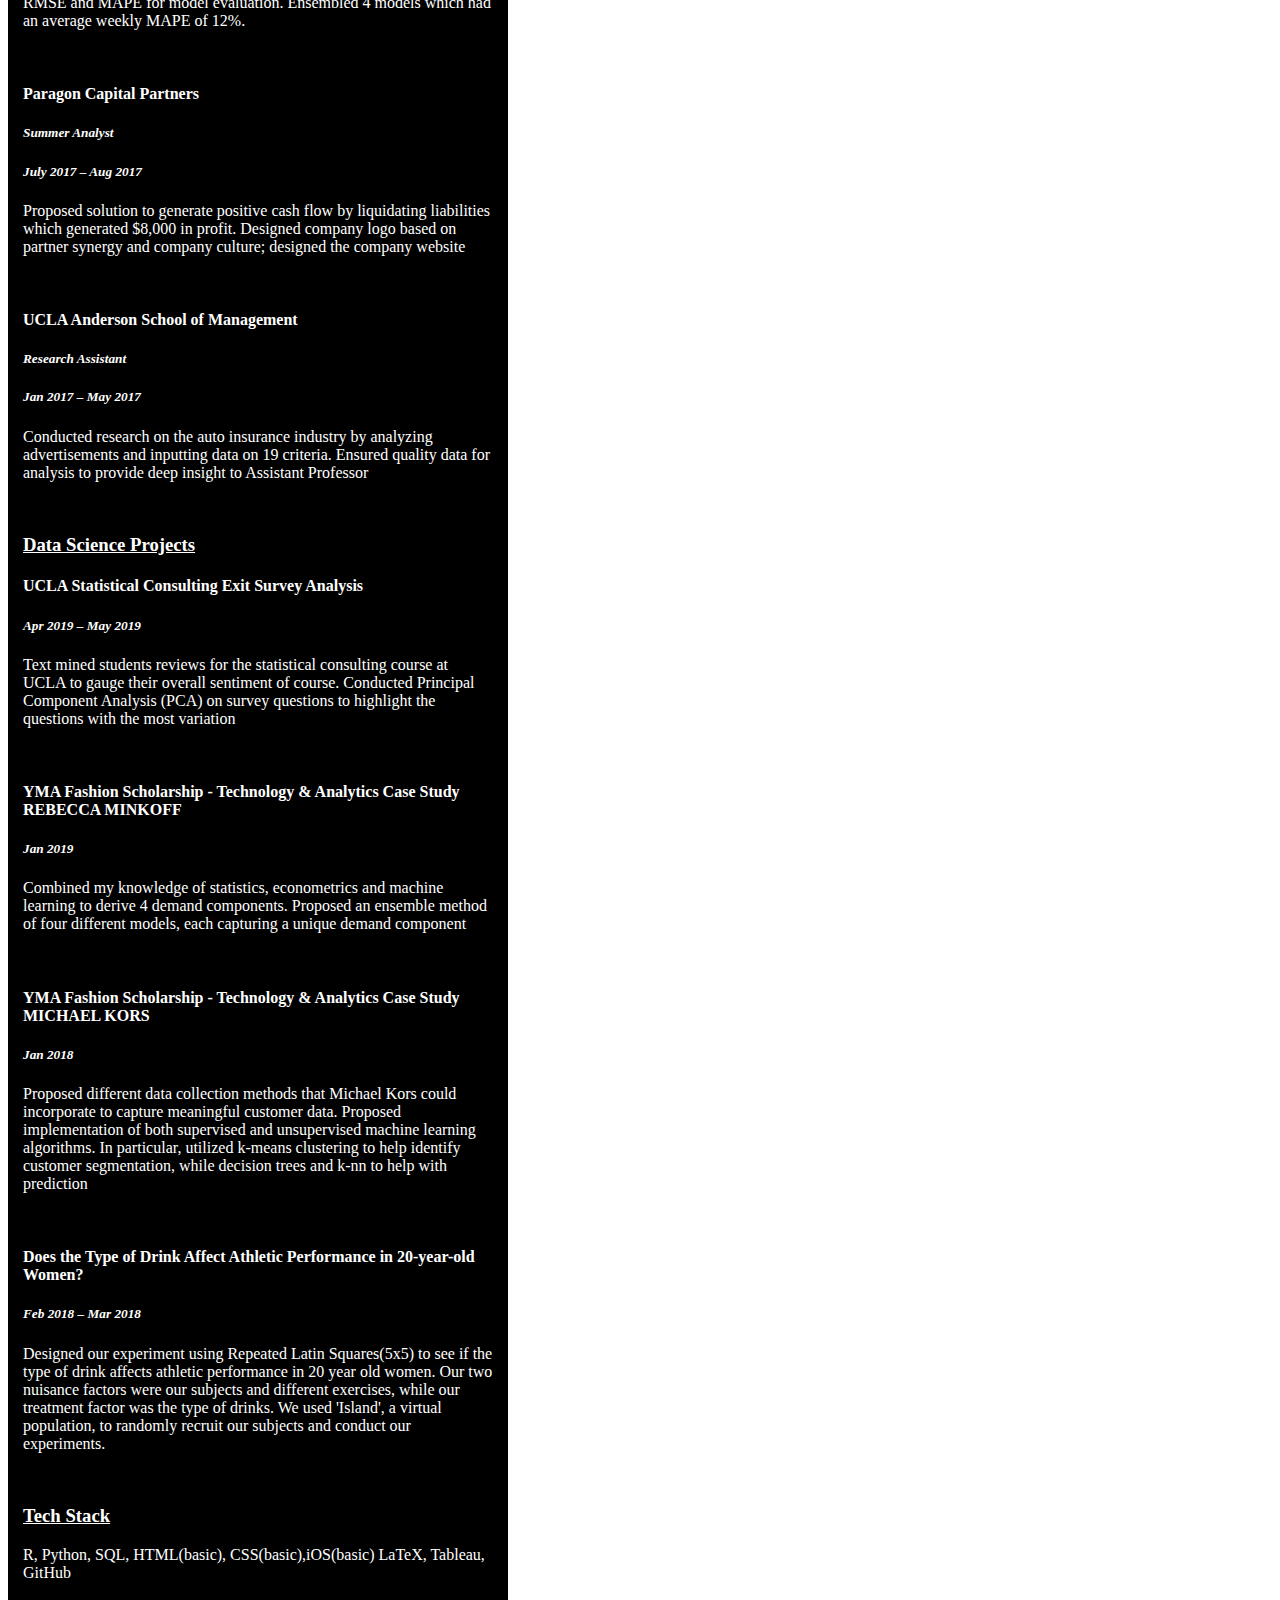
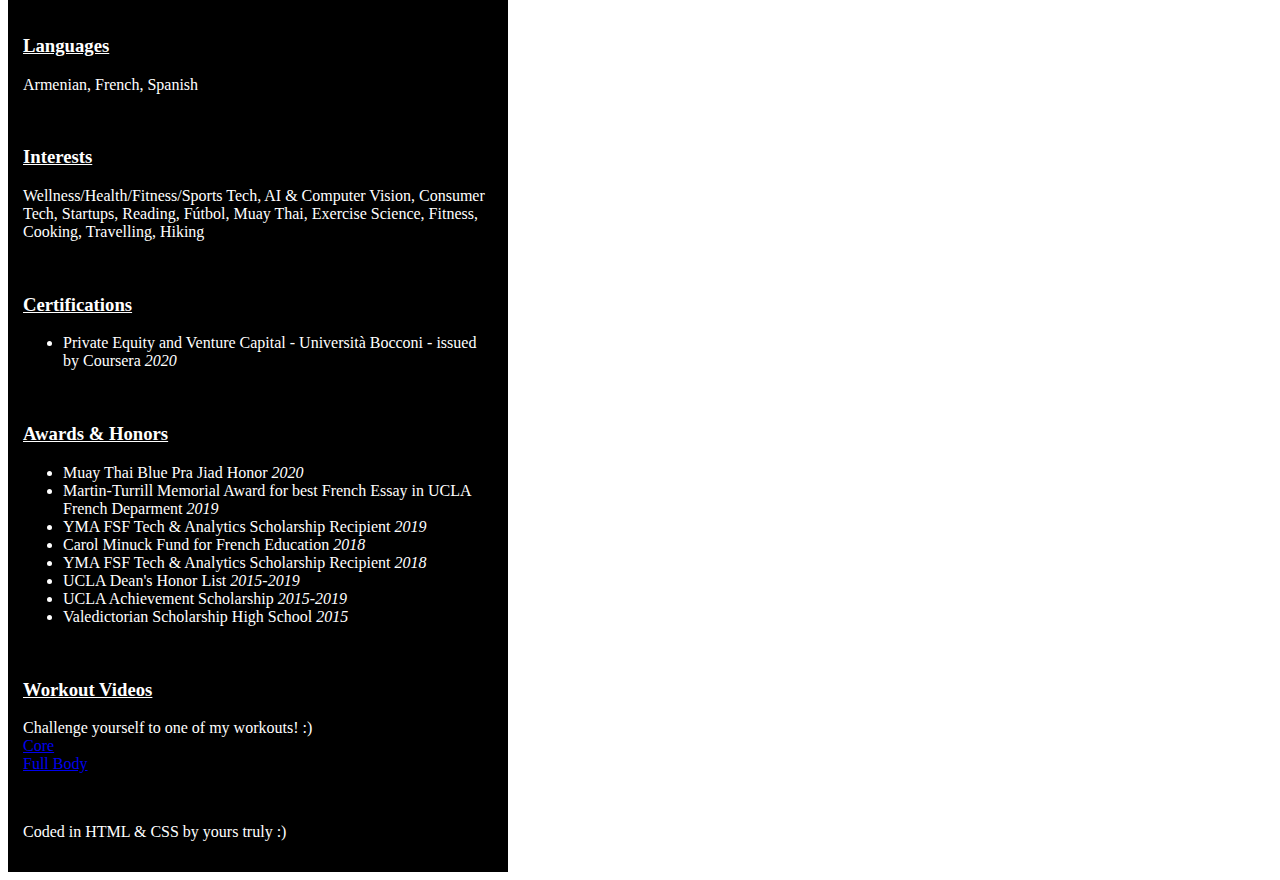
==== commit 6c0b1e61: "Update index.html" ====
--- a/index.html
+++ b/index.html
@@ -17,7 +17,7 @@
 	<!-- START HERE --> 
 
 		<h1>Lara Vartanian CV</h1>
-		<h2>Tech Enthusiast|Martial Artist|Lifelong Learner</h2>
+		<h2>Tech Enthusiast | Martial Artist | Lifelong Learner</h2>
 	
 		<p>Technology & innovation enthusiast, passionate about positively impacting people’s lives. Fascinated with the wellness//health//fitness//sports tech space along with Computer Vision and Augmented Reality. Full of passion, purpose and grit to help make this world a better place.</p>
 		
@@ -137,7 +137,7 @@
 
 		<h3><u>Tech Stack</u></h3>
 
-		<p>R, Python, SQL, HTML(basic), CSS(basic), LaTeX, Tableau, GitHub</p>
+		<p>R, Python, SQL, HTML(basic), CSS(basic),iOS(basic) LaTeX, Tableau, GitHub</p>
 
 		<br>		
 
@@ -150,7 +150,7 @@
 
 		<h3><u>Interests</u></h3>
 
-		<p>AI Technology, Startups, Muay Thai, Reading, Hiking, Cooking, Travelling, Soccer</p>
+		<p>Wellness/Health/Fitness/Sports Tech, AI & Computer Vision, Consumer Tech, Startups, Reading, Fútbol, Muay Thai, Exercise Science, Fitness, Cooking, Travelling, Hiking</p>
 	
 		
 		<br>
--- a/css/style.css
+++ b/css/style.css
@@ -0,0 +1,56 @@
+/* 
+
+Project Name: Cookie Monster 
+Client: Cookie Monster
+Author: Chris Castiglione | www.twitter.com/castig | www.castig.org 
+Developed @ One Month in NYC 
+
+*/
+
+body {
+	background: url('../images/RGLA.jpeg');
+	/*background: url('../images/cookie-monster.jpg');*/
+	/* the follow is the code to have the image display as a full page */
+	background-position: center;
+	background-attachment: fixed;
+	-webkit-background-size: cover; /* the next 3 lines are "browser prefixes", they are necessary to include for CSS3 techniques */
+	-moz-background-size: cover;
+	-o-background-size: cover;
+	background-size: cover;
+}
+
+#container {
+	background: black;
+	width: 470px;
+	color: white;
+	padding: 15px;
+}
+
+h1 {
+	font-size: 50px;
+}
+
+h2 {
+	background: #75c1f6;
+	color: black;
+	padding: 5px;
+	border-radius: 5px;
+	font-size: 18px;
+}
+
+
+a {
+	color: #75c1f6
+	text-decoration: none;
+}
+
+
+
+
+
+
+
+
+
+
+
